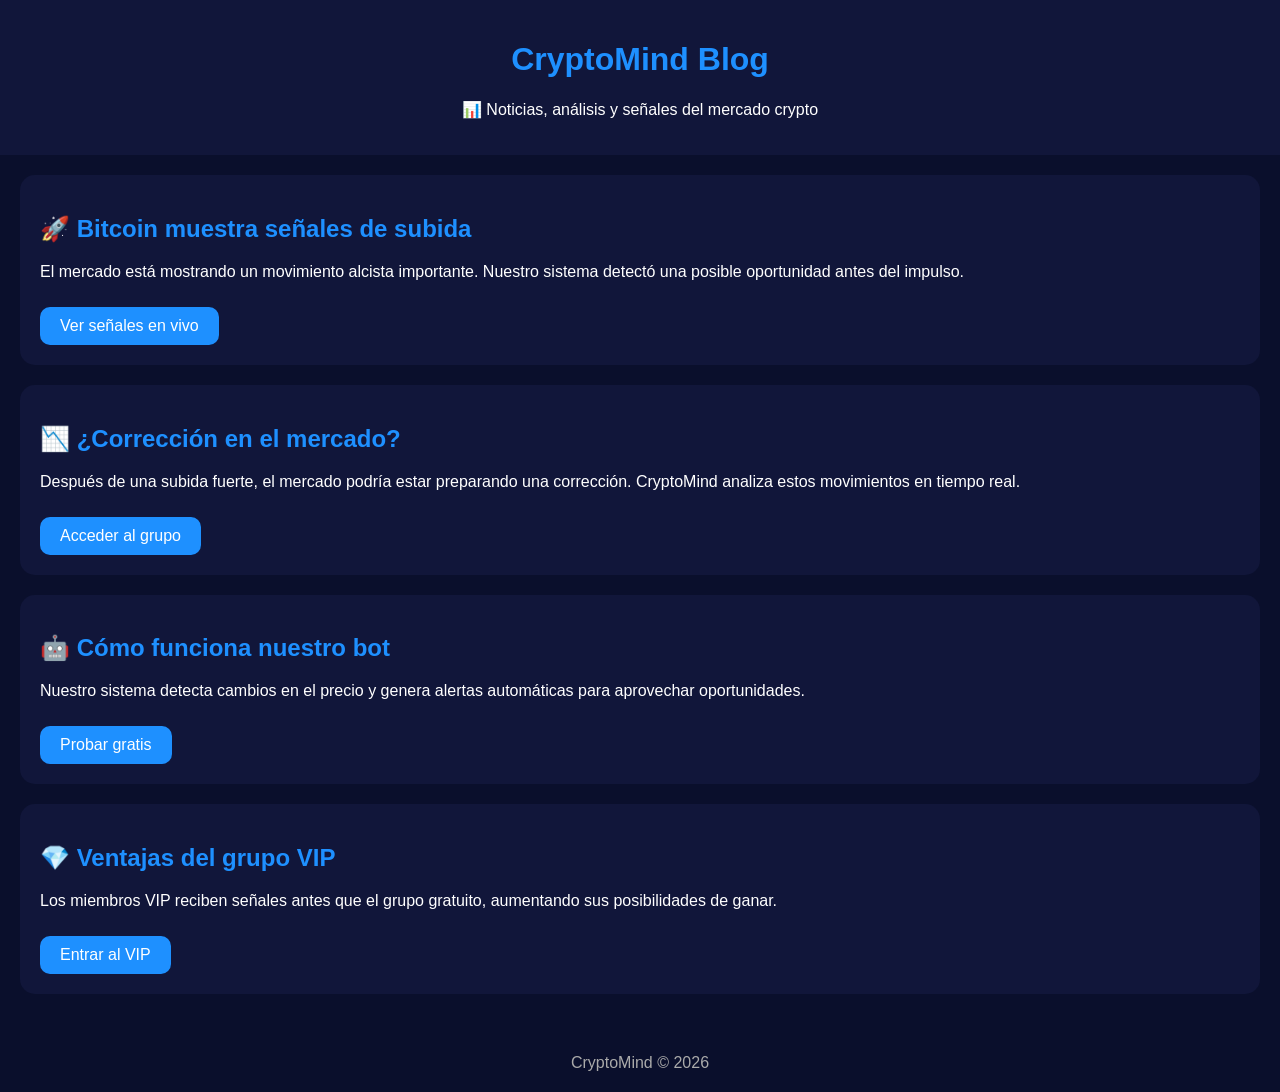
==== Index.html @ b01fef8b "Rename Blog.html to Index.html" ====
<!DOCTYPE html>
<html lang="es">
<head>
<meta charset="UTF-8">
<meta name="viewport" content="width=device-width, initial-scale=1.0">
<title>CryptoMind Blog</title>

<style>
body {
    margin: 0;
    font-family: Arial;
    background: #0A0F2C;
    color: white;
}

header {
    background: #11163a;
    padding: 20px;
    text-align: center;
}

h1 {
    color: #1E90FF;
}

.container {
    padding: 20px;
}

.post {
    background: #11163a;
    margin-bottom: 20px;
    padding: 20px;
    border-radius: 15px;
}

.post h2 {
    color: #1E90FF;
}

.btn {
    display: inline-block;
    padding: 10px 20px;
    background: #1E90FF;
    color: white;
    text-decoration: none;
    border-radius: 10px;
    margin-top: 10px;
}

.footer {
    text-align: center;
    padding: 20px;
    color: #aaa;
}
</style>

</head>

<body>

<header>
    <h1>CryptoMind Blog</h1>
    <p>📊 Noticias, análisis y señales del mercado crypto</p>
</header>

<div class="container">

    <div class="post">
        <h2>🚀 Bitcoin muestra señales de subida</h2>
        <p>El mercado está mostrando un movimiento alcista importante. Nuestro sistema detectó una posible oportunidad antes del impulso.</p>
        <a href="https://t.me/TU_LINK" class="btn">Ver señales en vivo</a>
    </div>

    <div class="post">
        <h2>📉 ¿Corrección en el mercado?</h2>
        <p>Después de una subida fuerte, el mercado podría estar preparando una corrección. CryptoMind analiza estos movimientos en tiempo real.</p>
        <a href="https://t.me/TU_LINK" class="btn">Acceder al grupo</a>
    </div>

    <div class="post">
        <h2>🤖 Cómo funciona nuestro bot</h2>
        <p>Nuestro sistema detecta cambios en el precio y genera alertas automáticas para aprovechar oportunidades.</p>
        <a href="https://t.me/TU_LINK" class="btn">Probar gratis</a>
    </div>

    <div class="post">
        <h2>💎 Ventajas del grupo VIP</h2>
        <p>Los miembros VIP reciben señales antes que el grupo gratuito, aumentando sus posibilidades de ganar.</p>
        <a href="https://t.me/TU_LINK" class="btn">Entrar al VIP</a>
    </div>

</div>

<div class="footer">
    CryptoMind © 2026
</div>

</body>
</html>
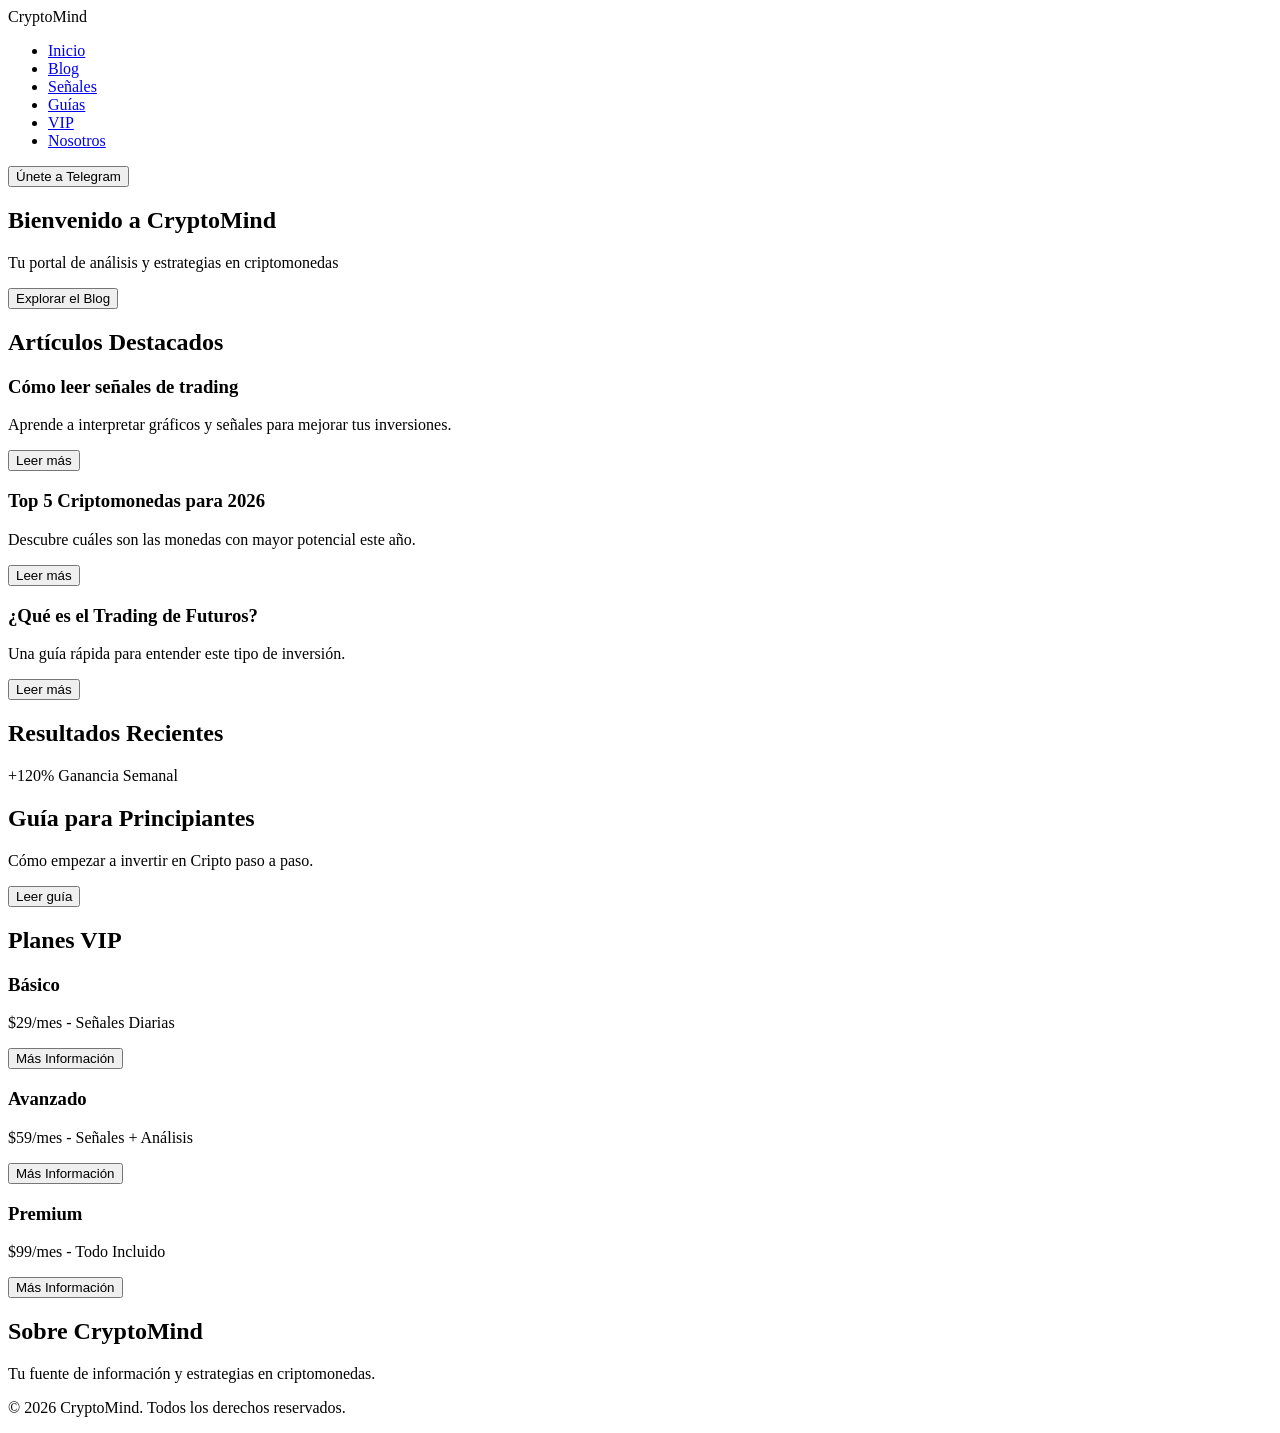
==== commit 56c18d5f: "Create Index.html" ====
--- a/Index.html
+++ b/Index.html
@@ -1,100 +1,103 @@
 <!DOCTYPE html>
 <html lang="es">
 <head>
-<meta charset="UTF-8">
-<meta name="viewport" content="width=device-width, initial-scale=1.0">
-<title>CryptoMind Blog</title>
+  <meta charset="UTF-8">
+  <meta name="viewport" content="width=device-width, initial-scale=1.0">
+  <title>CryptoMind</title>
+  <link rel="stylesheet" href="style.css">
+</head>
+<body>
+  <!-- Encabezado -->
+  <header>
+    <div class="logo">CryptoMind</div>
+    <nav>
+      <ul>
+        <li><a href="#inicio">Inicio</a></li>
+        <li><a href="#blog">Blog</a></li>
+        <li><a href="#senales">Señales</a></li>
+        <li><a href="#guias">Guías</a></li>
+        <li><a href="#vip">VIP</a></li>
+        <li><a href="#nosotros">Nosotros</a></li>
+      </ul>
+    </nav>
+    <button class="telegram-btn">Únete a Telegram</button>
+  </header>
 
-<style>
-body {
-    margin: 0;
-    font-family: Arial;
-    background: #0A0F2C;
-    color: white;
-}
+  <!-- Hero principal -->
+  <section id="inicio" class="hero">
+    <h1>Bienvenido a CryptoMind</h1>
+    <p>Tu portal de análisis y estrategias en criptomonedas</p>
+    <button class="cta">Explorar el Blog</button>
+  </section>
 
-header {
-    background: #11163a;
-    padding: 20px;
-    text-align: center;
-}
+  <!-- Blog -->
+  <section id="blog" class="content">
+    <h2>Artículos Destacados</h2>
+    <div class="articles">
+      <article>
+        <h3>Cómo leer señales de trading</h3>
+        <p>Aprende a interpretar gráficos y señales para mejorar tus inversiones.</p>
+        <button>Leer más</button>
+      </article>
+      <article>
+        <h3>Top 5 Criptomonedas para 2026</h3>
+        <p>Descubre cuáles son las monedas con mayor potencial este año.</p>
+        <button>Leer más</button>
+      </article>
+      <article>
+        <h3>¿Qué es el Trading de Futuros?</h3>
+        <p>Una guía rápida para entender este tipo de inversión.</p>
+        <button>Leer más</button>
+      </article>
+    </div>
+  </section>
 
-h1 {
-    color: #1E90FF;
-}
+  <!-- Señales -->
+  <section id="senales" class="content">
+    <h2>Resultados Recientes</h2>
+    <p>+120% Ganancia Semanal</p>
+  </section>
 
-.container {
-    padding: 20px;
-}
+  <!-- Guías -->
+  <section id="guias" class="content">
+    <h2>Guía para Principiantes</h2>
+    <p>Cómo empezar a invertir en Cripto paso a paso.</p>
+    <button>Leer guía</button>
+  </section>
 
-.post {
-    background: #11163a;
-    margin-bottom: 20px;
-    padding: 20px;
-    border-radius: 15px;
-}
+  <!-- VIP (oculto por defecto) -->
+  <section id="vip" class="content hidden">
+    <h2>Planes VIP</h2>
+    <div class="plans">
+      <div class="plan">
+        <h3>Básico</h3>
+        <p>$29/mes - Señales Diarias</p>
+        <button>Más Información</button>
+      </div>
+      <div class="plan">
+        <h3>Avanzado</h3>
+        <p>$59/mes - Señales + Análisis</p>
+        <button>Más Información</button>
+      </div>
+      <div class="plan">
+        <h3>Premium</h3>
+        <p>$99/mes - Todo Incluido</p>
+        <button>Más Información</button>
+      </div>
+    </div>
+  </section>
 
-.post h2 {
-    color: #1E90FF;
-}
+  <!-- Nosotros -->
+  <section id="nosotros" class="content">
+    <h2>Sobre CryptoMind</h2>
+    <p>Tu fuente de información y estrategias en criptomonedas.</p>
+  </section>
 
-.btn {
-    display: inline-block;
-    padding: 10px 20px;
-    background: #1E90FF;
-    color: white;
-    text-decoration: none;
-    border-radius: 10px;
-    margin-top: 10px;
-}
+  <!-- Footer -->
+  <footer>
+    <p>© 2026 CryptoMind. Todos los derechos reservados.</p>
+  </footer>
 
-.footer {
-    text-align: center;
-    padding: 20px;
-    color: #aaa;
-}
-</style>
-
-</head>
-
-<body>
-
-<header>
-    <h1>CryptoMind Blog</h1>
-    <p>📊 Noticias, análisis y señales del mercado crypto</p>
-</header>
-
-<div class="container">
-
-    <div class="post">
-        <h2>🚀 Bitcoin muestra señales de subida</h2>
-        <p>El mercado está mostrando un movimiento alcista importante. Nuestro sistema detectó una posible oportunidad antes del impulso.</p>
-        <a href="https://t.me/TU_LINK" class="btn">Ver señales en vivo</a>
-    </div>
-
-    <div class="post">
-        <h2>📉 ¿Corrección en el mercado?</h2>
-        <p>Después de una subida fuerte, el mercado podría estar preparando una corrección. CryptoMind analiza estos movimientos en tiempo real.</p>
-        <a href="https://t.me/TU_LINK" class="btn">Acceder al grupo</a>
-    </div>
-
-    <div class="post">
-        <h2>🤖 Cómo funciona nuestro bot</h2>
-        <p>Nuestro sistema detecta cambios en el precio y genera alertas automáticas para aprovechar oportunidades.</p>
-        <a href="https://t.me/TU_LINK" class="btn">Probar gratis</a>
-    </div>
-
-    <div class="post">
-        <h2>💎 Ventajas del grupo VIP</h2>
-        <p>Los miembros VIP reciben señales antes que el grupo gratuito, aumentando sus posibilidades de ganar.</p>
-        <a href="https://t.me/TU_LINK" class="btn">Entrar al VIP</a>
-    </div>
-
-</div>
-
-<div class="footer">
-    CryptoMind © 2026
-</div>
-
+  <script src="script.js"></script>
 </body>
 </html>
